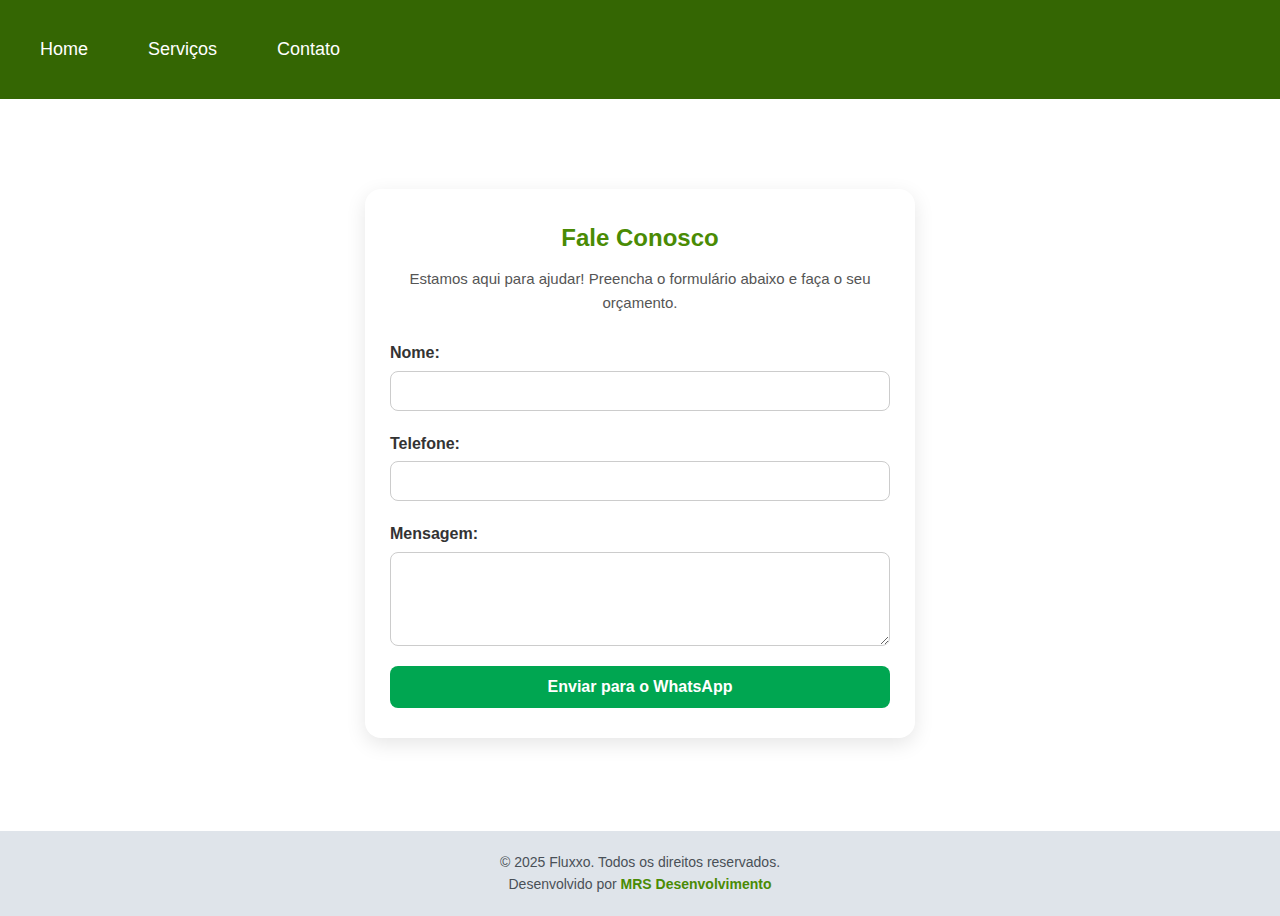
==== contato.html @ cddcaf10 "Primeiro commit" ====
<!DOCTYPE html>
<html lang="pt-BR">
<head>
  <meta charset="UTF-8" />
  <meta name="viewport" content="width=device-width, initial-scale=1.0"/>
  <title>Contato</title>
  <script src="https://code.jquery.com/jquery-3.6.0.min.js"></script>

  <style>
    * {
        margin: 0;
        padding: 0;
    }

    body {
        
    font-family: 'Segoe UI', Tahoma, Geneva, Verdana, sans-serif;
    background-color: #ffffff;
    color: #222;
    line-height: 1.6;
  }

.container {
    display: flex;
    justify-content: center;
    align-items: center;
    height: 81vh;
    background-color: #ffffff;
    }

    .container-contato {
      background-color: #fff;
      padding: 30px 25px;
      border-radius: 16px;
      box-shadow: 0 6px 20px rgba(0, 0, 0, 0.1);
      width: 100%;
      max-width: 500px;
      
    }

    .container-contato h2 {
      color: #4a8b04;
      margin-bottom: 10px;
      text-align: center;
    }

    .container-contato p {
      color: #555;
      margin-bottom: 25px;
      font-size: 15px;
      text-align: center;
    }

    form {
      display: flex;
      flex-direction: column;
    }

    label {
      margin-bottom: 5px;
      font-weight: bold;
      color: #333;
    }

    input, textarea {
      padding: 10px;
      margin-bottom: 20px;
      border: 1px solid #ccc;
      border-radius: 8px;
      font-size: 16px;
    }

    button {
      background-color: #00a651;
      color: white;
      border: none;
      padding: 12px;
      font-size: 16px;
      font-weight: bold;
      border-radius: 8px;
      cursor: pointer;
      transition: background-color 0.3s ease;
    }

    button:hover {
      background-color: #008f46;
    }

    @media (max-width: 480px) {
      .container-contato {
        padding: 20px;
      }
    }

    nav {
    background-color: #346603;
    padding: 10px;
    box-shadow: 0 4px 8px rgba(0, 0, 0, 0.3);
}

nav ul {
    display: flex;            /* Coloca os <li> lado a lado */
    list-style: none;         /* Remove as bolinhas */   
}

nav a {
    color: white;
    text-decoration: none;
    padding: 10px 30px;
    border-radius: 5px;
    transition: background-color 0.3s;
    display: block;           /* Permite que o padding funcione como caixa */
    margin: 15px 0;         /* Espaço entre os itens */
    font-size: 18px;        /* Tamanho da fonte */
}

nav a:hover {
    background-color: #4a8b04;
    
}

header {

    display: flex;
    justify-content: center;
    align-items: center;
    flex-direction: column;
    margin: 30px 0;
    font-family: sans-serif;
    font-size: 20px;
    color: #4a8b04;
}


  /* Rodapé */
  footer {
    text-align: center;
    margin-top: 3px;
    padding: 20px;
    background-color: #dfe4ea;
    color: #495057;
    font-size: 14px;
    margin-bottom: 0;

  }
  
  footer a {
    color: #4a8b04;
    font-weight: bold;
    text-decoration: none;
  }
  
  footer a:hover {
    text-decoration: underline;
  }

  </style>

</head>
<body>

<nav>
        <ul>
            <li><a href="index.html">Home</a></li>
            <li><a href="servicos.html">Serviços</a></li>
            <li><a href="contato.html">Contato</a></li>
        </ul>
    </nav>

<div class="container">

    <div class="container-contato">
        <h2>Fale Conosco</h2>
        <p>Estamos aqui para ajudar! Preencha o formulário abaixo e faça o seu orçamento.</p>
   

        <form id="contact-form">
          <label for="name">Nome:</label>
          <input type="text" id="name" name="name" required />
      
          <label for="telefone">Telefone:</label>
          <input type="tel" id="telefone" name="telefone" required pattern="[0-9]+" inputmode="numeric" />

          <label for="message">Mensagem:</label>
          <textarea id="message" name="message" rows="4" required></textarea>
      
          <button type="submit">Enviar para o WhatsApp</button>
        </form>
      </div>
    </div>

    <footer>
        <p>&copy; 2025 Fluxxo. Todos os direitos reservados.</p>
        <p>Desenvolvido por <a href="https://www.linkedin.com/in/amanda-regina-7a8a8b222" target="_blank">MRS Desenvolvimento</a></p>
      </footer>
      
<script>
        // Bloqueia letras no campo de telefone
document.getElementById("telefone").addEventListener("input", function (e) {
this.value = this.value.replace(/\D/g, ""); // Remove tudo que não é dígito
    });
      
document.getElementById("contact-form").addEventListener("submit", function (e) {
e.preventDefault();
      
const nome = document.getElementById("name").value;
const telefone = document.getElementById("telefone").value;
const mensagem = document.getElementById("message").value;
      
const numero = "558388370632"; // Seu número com DDI+DDD
      
const texto = `Olá! Me chamo *${nome}*. Telefone: ${telefone}
        
Mensagem: ${mensagem}`;
      
const url = `https://wa.me/${numero}?text=${encodeURIComponent(texto)}`;
window.open(url, "_blank");
    });

</script>
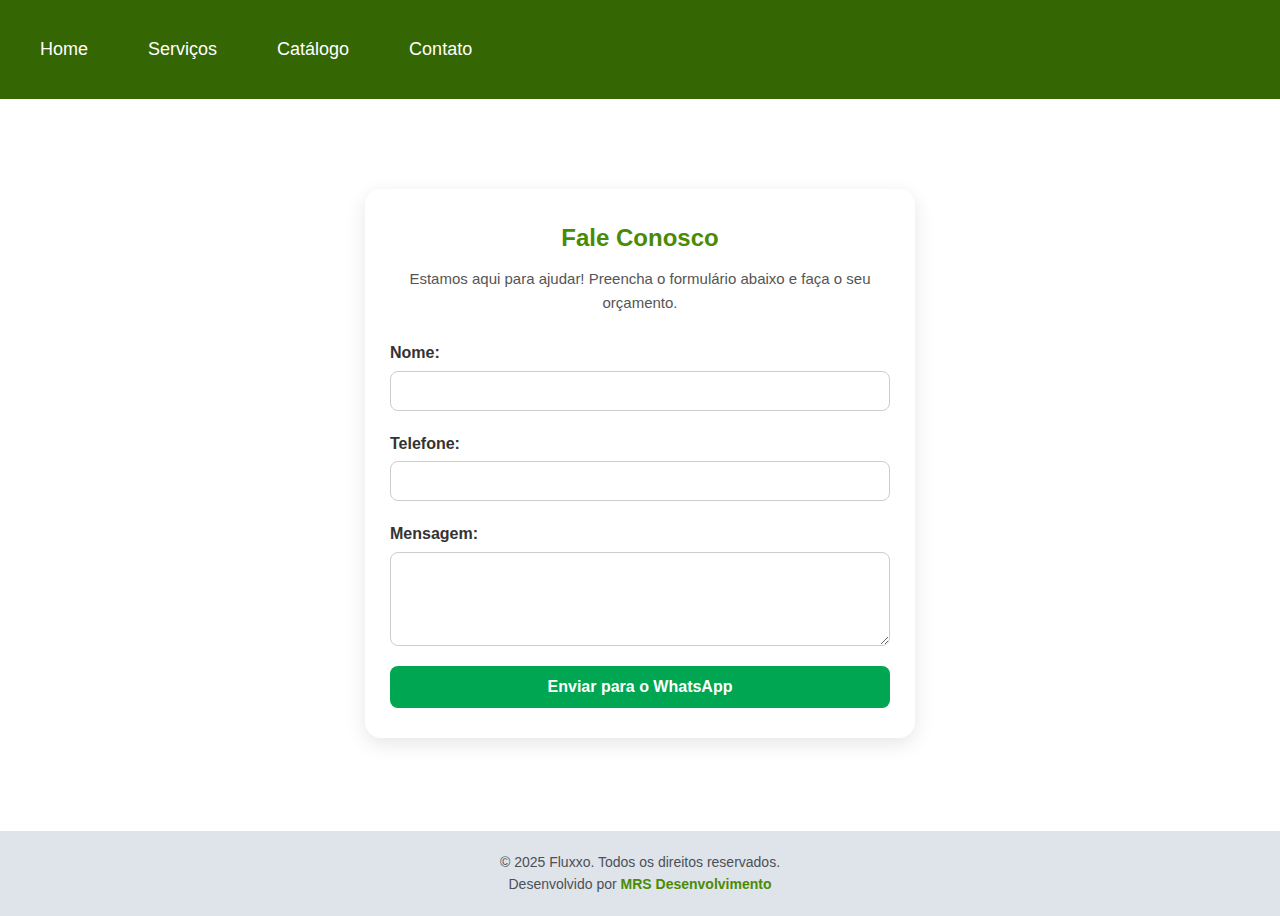
==== commit f2516d86: "Ajuste de responsividade mobile" ====
--- a/contato.html
+++ b/contato.html
@@ -153,6 +153,54 @@
   footer a:hover {
     text-decoration: underline;
   }
+  /* Telas até 768px (tablets e celulares em modo paisagem) */
+@media (max-width: 768px) {
+  nav ul {
+    flex-direction: column;
+    align-items: center;
+  }
+
+  .content img {
+    max-width: 90%;
+  }
+
+  header h1 {
+    font-size: 24px;
+  }
+
+  header h3 {
+    font-size: 18px;
+  }
+
+  .btn-link {
+    font-size: 14px;
+    padding: 8px 16px;
+  }
+}
+
+/* Telas até 480px (celulares) */
+@media (max-width: 480px) {
+  .content {
+    padding: 10px;
+  }
+
+  .content h3 {
+    font-size: 18px;
+  }
+
+  .content p {
+    font-size: 14px;
+  }
+
+  footer {
+    font-size: 14px;
+  }
+
+  .btn-link {
+    font-size: 13px;
+  }
+}
+
 
   </style>
 
@@ -163,6 +211,7 @@
         <ul>
             <li><a href="index.html">Home</a></li>
             <li><a href="servicos.html">Serviços</a></li>
+            <li><a href="precos.html">Catálogo</a></li>
             <li><a href="contato.html">Contato</a></li>
         </ul>
     </nav>
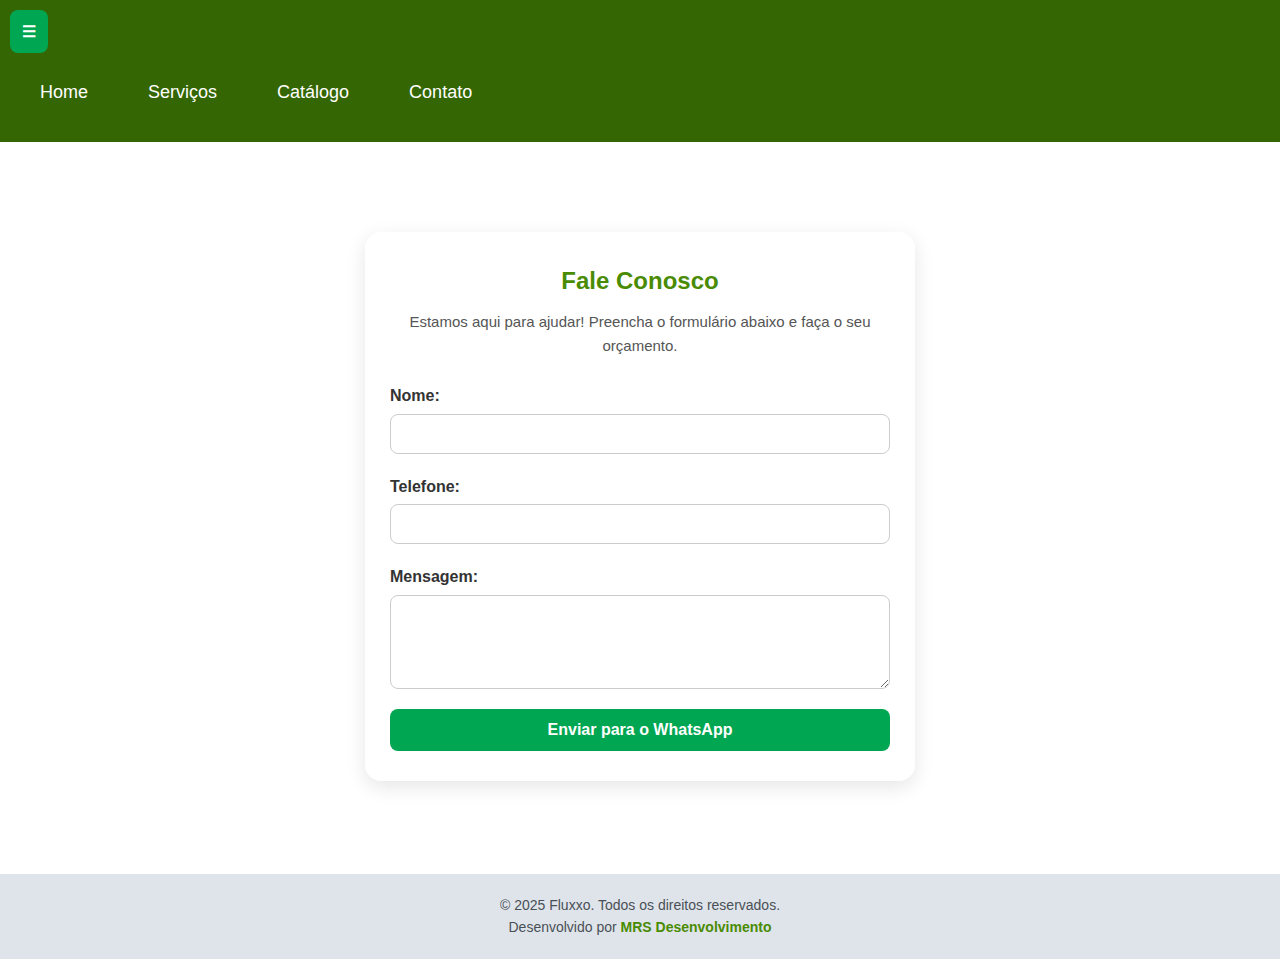
==== commit a9c296fa: "ajuste" ====
--- a/contato.html
+++ b/contato.html
@@ -160,6 +160,48 @@
     align-items: center;
   }
 
+  nav ul {
+    flex-direction: column;
+    align-items: center;
+  }
+
+  .menu-toggle {
+    display: block;
+    background-color: transparent;
+    border: none;
+    font-size: 28px;
+    color: white;
+    margin-left: 15px;
+    cursor: pointer;
+    z-index: 1001;
+  }
+
+  .nav-links {
+    display: none;
+    flex-direction: column;
+    left: 10px; /* alinhado com o botão */
+    background-color: #2f6b0a;
+    position: absolute;
+    top: 60px;
+    right: 0;
+    width: 200px;
+    padding: 10px;
+    border-radius: 8px;
+    box-shadow: 0 4px 8px rgba(0, 0, 0, 0.3);
+    z-index: 9999;
+    
+  }
+
+  .body-no-scroll {
+    overflow: hidden;
+  }
+  
+
+  .nav-links.show {
+    display: flex;
+  }
+
+
   .content img {
     max-width: 90%;
   }
@@ -207,14 +249,18 @@
 </head>
 <body>
 
-<nav>
-        <ul>
-            <li><a href="index.html">Home</a></li>
-            <li><a href="servicos.html">Serviços</a></li>
-            <li><a href="precos.html">Catálogo</a></li>
-            <li><a href="contato.html">Contato</a></li>
-        </ul>
-    </nav>
+  <nav>
+
+    <button class="menu-toggle" id="btn-menu">
+      ☰
+    </button>
+          <ul class="nav-links" id="nav-links">
+              <li><a href="index.html">Home</a></li>
+              <li><a href="servicos.html">Serviços</a></li>
+              <li><a href="precos.html">Catálogo</a></li>
+              <li><a href="contato.html">Contato</a></li>
+          </ul>
+      </nav>
 
 <div class="container">
 
@@ -244,6 +290,32 @@
       </footer>
       
 <script>
+const btnMenu = document.getElementById('btn-menu');
+const navLinks = document.getElementById('nav-links');
+
+btnMenu.addEventListener('click', () => {
+  navLinks.classList.toggle('show');
+  
+  // Bloquear/desbloquear rolagem da página
+  if (navLinks.classList.contains('show')) {
+    document.body.classList.add('body-no-scroll');
+  } else {
+    document.body.classList.remove('body-no-scroll');
+  }
+});
+
+// Fechar menu ao clicar fora
+window.addEventListener('click', function (event) {
+  if (
+    navLinks.classList.contains('show') &&
+    !navLinks.contains(event.target) &&
+    event.target !== btnMenu
+  ) {
+    navLinks.classList.remove('show');
+    document.body.classList.remove('body-no-scroll');
+  }
+});
+
         // Bloqueia letras no campo de telefone
 document.getElementById("telefone").addEventListener("input", function (e) {
 this.value = this.value.replace(/\D/g, ""); // Remove tudo que não é dígito
